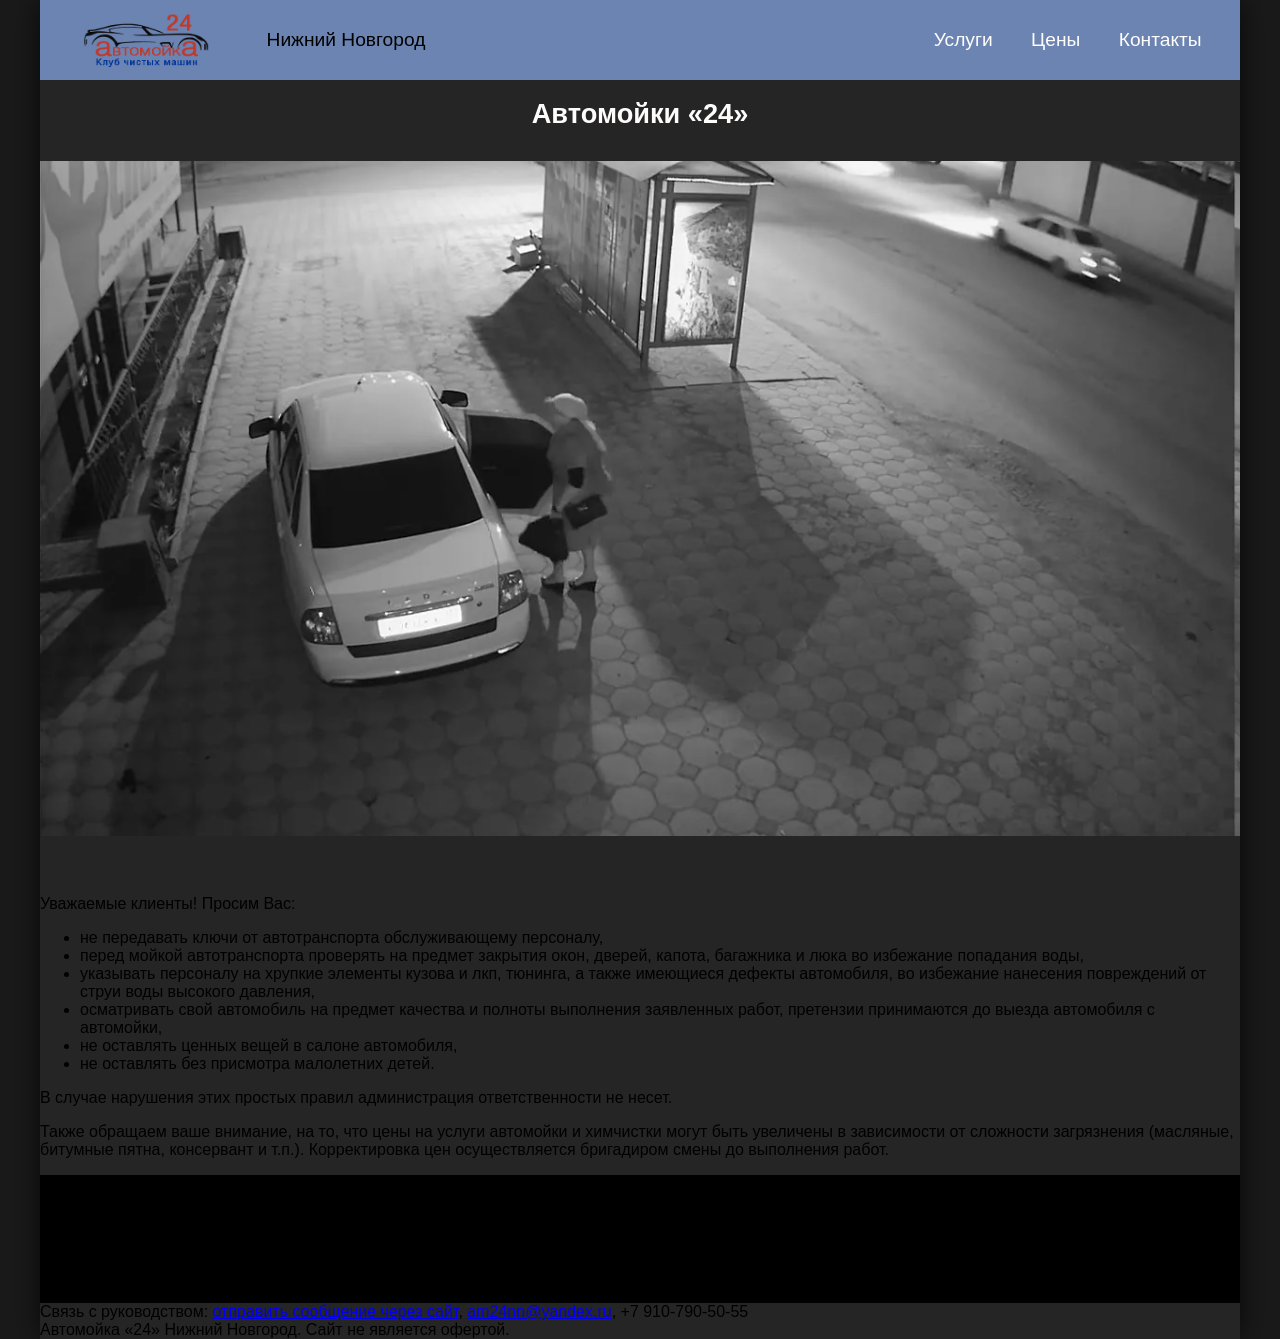
==== index.html @ d10c6af9 "Update index.html" ====
<!--
		AVAILABLE BODY CLASSES:
		
		smoothscroll 			= create a browser smooth scroll
		enable-animation		= enable WOW animations


		boxed 					= boxed layout
		pattern1 ... patern11	= pattern background
		menu-vertical-hide		= hidden, open on click
		
		BACKGROUND IMAGE [together with .boxed class]
		data-background="/assets/images/boxed_background/1.jpg"
	-->
<!DOCTYPE html>
	<html> 
	<head>
		<meta charset="utf-8" />
		<title>Автомойка «24» Нижний Новгород. Круглосуточная сеть автомоек в Нижнем Новгороде</title>
    <meta charset="UTF-8">
    <meta name="viewport" content="width=device-width, initial-scale=1.0">		
    <link rel="stylesheet" href="style.css">
	</head>


	<body>
		<div class="app-wrapper">

			<div id="" class="first_plashk">

				<!-- Logo -->
				<a class="logo" href="#">
					<img class="logo_img" src="/images/Logo-6.png" alt="" />
				</a>
			
				<div class="city_text">
					<span>
					Нижний Новгород										
					</span>
				</div>

				<div class="YCK">
					<a class="t" >Услуги</a>
					<a class="t">Цены</a>
					<a class="t">Контакты</a>
				</div>
				
			</div>


          
                    
			<div >
				<h1 class="avtomoiki">Автомойки «24»</h1>
			</div>	

			<div class="contain_rtsp" >
				<img class="rtsp" src="/images/i (4).webp" alt="" />
			</div>


			<div class="container">    
				<p>
					Уважаемые клиенты! Просим Вас:
					</p>
				<ul>
					<li>
						не передавать ключи от автотранспорта обслуживающему персоналу,</li>
					<li>
						перед мойкой автотранспорта проверять на предмет закрытия окон, дверей, капота, багажника и люка во избежание попадания воды,</li>
					<li>
						указывать персоналу на хрупкие элементы кузова и лкп, тюнинга, а также имеющиеся дефекты автомобиля, во избежание нанесения повреждений от струи воды высокого давления,</li>
					<li>
						осматривать свой автомобиль на предмет качества и полноты выполнения заявленных работ, претензии принимаются до выезда автомобиля с автомойки,</li>
					<li>
						не оставлять ценных вещей в салоне автомобиля,</li>
					<li>
						не оставлять без присмотра малолетних детей.</li>
				</ul>
				<p>
					В случае нарушения этих простых правил администрация ответственности не несет.</p>
				<p>
					Также обращаем ваше внимание, на то, что цены на услуги автомойки и химчистки могут быть увеличены в зависимости от сложности загрязнения (масляные, битумные пятна, консервант и т.п.). Корректировка цен осуществляется бригадиром смены до выполнения работ.</p>
			</div>
				
			

  




              <section class="black_plashk">
				<div class=""><!-- dark overlay [1 to 9 opacity] --></div>
				</section>
              
              
			<footer id="">
				<div class="">
					<div class="">
                      Связь с руководством: <a href="/feedback/">отправить сообщение через сайт</a>, <a href="mailto:am24nn@yandex.ru">am24nn@yandex.ru</a>, +7 910-790-50-55
                      <br>
                      
					  Автомойка «24» Нижний Новгород. Сайт не является офертой.
					</div>
				</div>
            </footer>
          
              
		</div>

</html>
---- style.css ----
.container h3 {margin:30px 0 15px 0;}
body {
	margin: 0;
	padding: 0;
	background-color: #1a1a1a; /* Темный фон вокруг сайта, который видно ТОЛЬКО на ПК */
	display: flex;
	justify-content: center;   /* Центрирует сайт-полосу на экране компьютера */
	min-height: 100vh;
	font-family: sans-serif;
}
.app-wrapper{
	width: 100%;
	max-width: 1200px;          /* Жесткое ограничение ширины (размер смартфона) на компьютерах */
	min-height: 100vh;         /* Всегда растянут на всю высоту экрана */
	background-color: #252525; /* Фон самого сайта */
	box-shadow: 0 0 30px rgba(0, 0, 0, 0.7); /* Красивая тень, отделяющая сайт от фона ПК */
	display: flex;
	flex-direction: column;    /* Все новые блоки будут идти строго вертикально вниз */
	box-sizing: border-box;
}

.black_plashk{
	background-color: black ;
	text-align: center;
	height: 10vw
}

.first_plashk {
	display: flex;
	/* justify-content: space-between; Расталкивает текст влево, а логотип вправо */
	align-items: center;
	
	box-sizing: border-box;
	background-color: #6C84B2;
	/* height: clamp(8vw, 10vw, 13vw);  */
	height: 80px;
	/* padding: 5px; */
}

.logo {
	margin-right:4vw;
	display: flex;
	align-items: center;
	/* justify-content: flex-end; Выравнивает картинку по правому краю внутри ссылки */
	height: 100%; /* Ссылка занимает всю высоту плашки */
}

.logo_img {
	/* Картинка всегда будет занимать ровно 60% от высоты плашки, */
	/* независимо от того, открыт сайт на огромном мониторе или маленьком телефоне */
	margin-left:  3vw;
	height: 80%;                    
	width: auto;                    
	object-fit: contain;
}

.city_text {
	/* flex-direction: row; */
	display: flex;
	font-size: clamp(1.2rem, 1.3vw, 3rem);
	/* font-size: 1.15rem; */
	color: #000000; /* Цвет текста для примера */
	/* justify-content: space-between; */
}
.YCK{
	font-size: clamp(1.2rem, 1.3vw, 3rem);
	color: #fffcfc;
	margin-left: auto;
	display: flex;
}
.t{
	text-decoration: none;
	/* margin-right: 20px; */
	margin-right: 3vw;
	/* right:  100%; */
	cursor: pointer;
	transition: opacity 0.2s;
}
.t:hover {
	opacity: 0.8;
}

.avtomoiki{
	/* display: flex; */
	text-align: center;
	font-size: clamp(1.7rem, 1.3vw, 3rem);
	color: #fffcfc;
}
.contain_rtsp{
	/* object-fit: contain; */
	width: 100%;
	max-width: 1200px;
	/* background-color: #6C84B2; */
	/* padding: 3vw; */
	margin-top: 1vw;
	margin-bottom: 3vw;
}
.rtsp{
                   
	width: 100%;                    
	object-fit: contain;
}
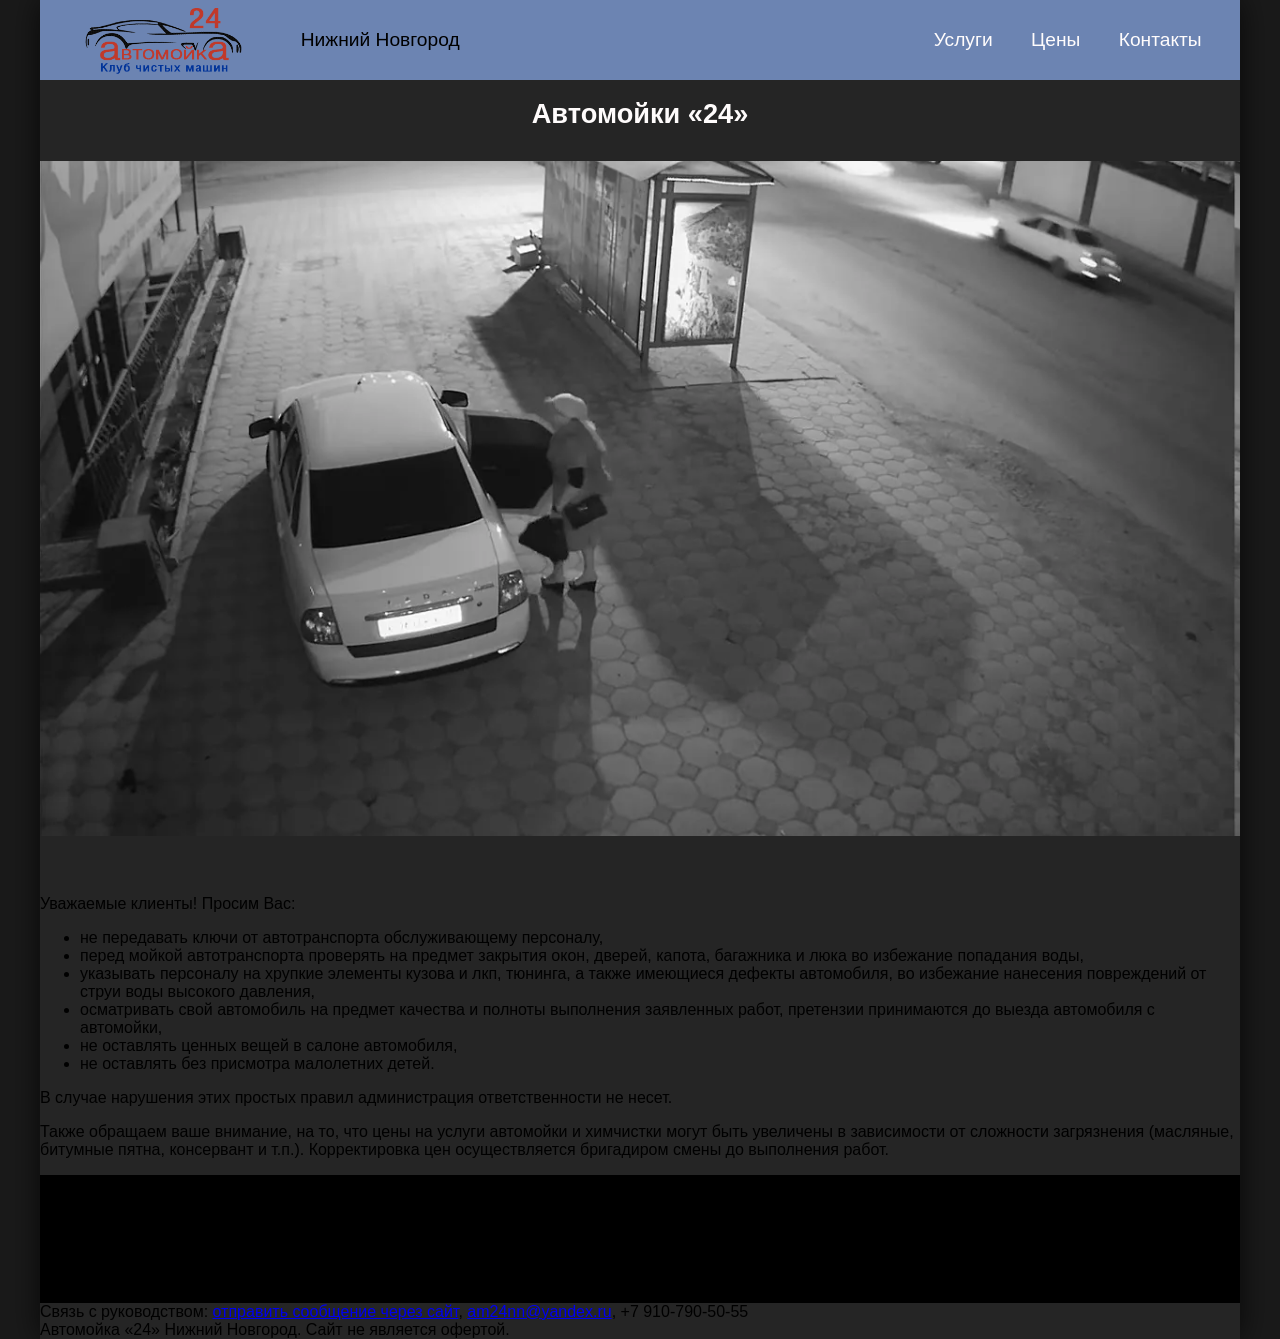
==== commit 40524d84: "Update index.html" ====
--- a/index.html
+++ b/index.html
@@ -30,7 +30,7 @@
 
 				<!-- Logo -->
 				<a class="logo" href="#">
-					<img class="logo_img" src="/images/Logo-6.png" alt="" />
+					<img class="logo_img" src="images/Logo-6.png" alt="" />
 				</a>
 			
 				<div class="city_text">
@@ -55,7 +55,7 @@
 			</div>	
 
 			<div class="contain_rtsp" >
-				<img class="rtsp" src="/images/i (4).webp" alt="" />
+				<img class="rtsp" src="images/i (4).webp" alt="" />
 			</div>
 
 
--- a/style.css
+++ b/style.css
@@ -51,7 +51,7 @@
 	/* Картинка всегда будет занимать ровно 60% от высоты плашки, */
 	/* независимо от того, открыт сайт на огромном мониторе или маленьком телефоне */
 	margin-left:  3vw;
-	height: 80%;                    
+	height: 100%;                    
 	width: auto;                    
 	object-fit: contain;
 }
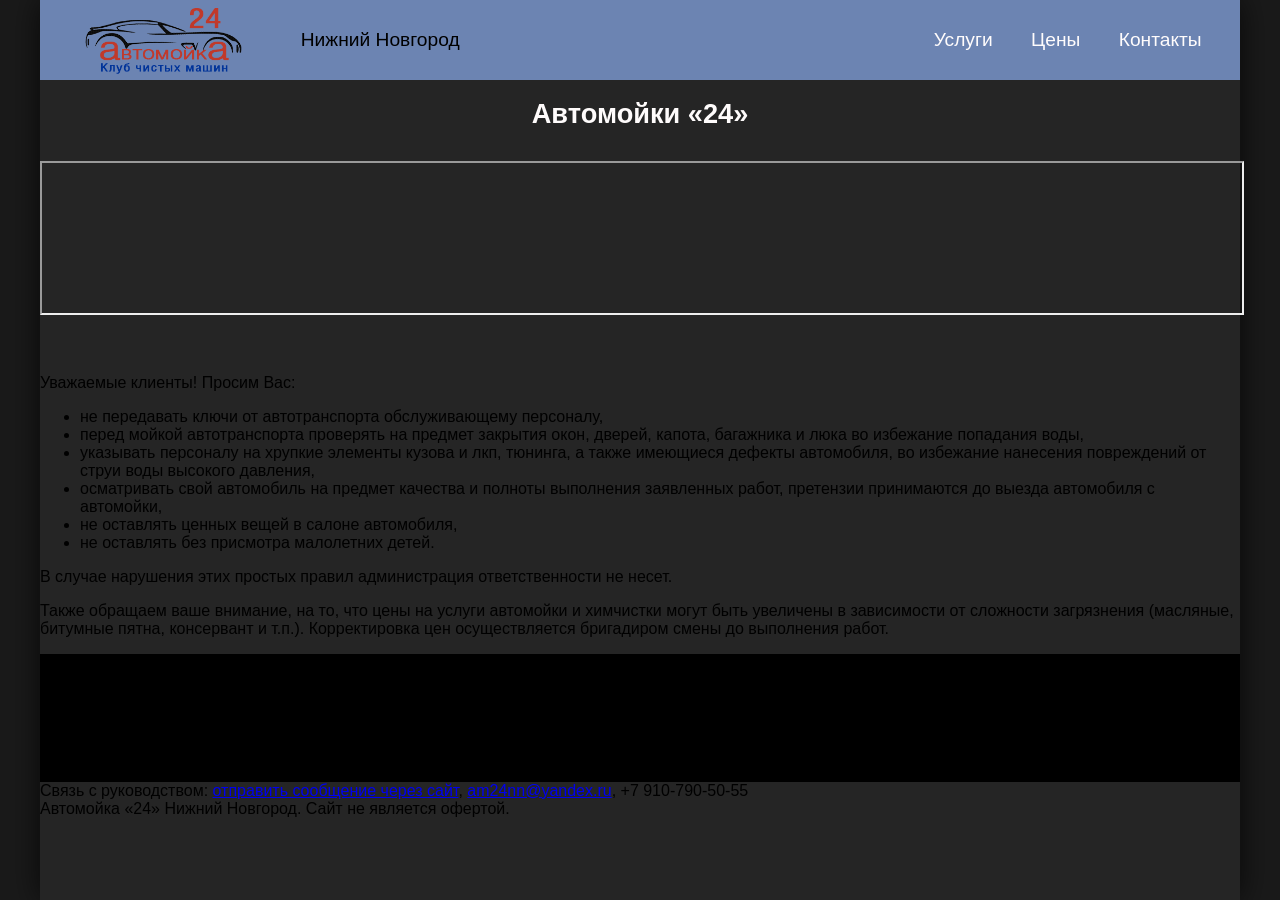
==== commit d0bbf3d4: "Update index.html" ====
--- a/index.html
+++ b/index.html
@@ -55,7 +55,7 @@
 			</div>	
 
 			<div class="contain_rtsp" >
-				<img class="rtsp" src="images/i (4).webp" alt="" />
+				<iframe  class="rtsp" src="https://rtsp.ru/embed/kQHsyTa4/" alt="" ></iframe>
 			</div>
 
 
--- a/style.css
+++ b/style.css
@@ -102,3 +102,48 @@
 	width: 100%;                    
 	object-fit: contain;
 }
+
+
+
+
+
+@media screen and (max-width: 768px) {
+	
+	.app-wrapper {
+		max-width: 100%; /* На телефоне сайт занимает ровно 100% экрана */
+	}
+
+	.black_plashk {
+		height: 30px; /* На телефоне черная плашка становится уже */
+	}
+
+	.first_plashk {
+		height: 65px; /* Шапка на телефонах становится компактнее */
+		padding: 0 10px; /* Уменьшаем отступы по бокам, чтобы всё влезло */
+	}
+
+	.logo {
+		margin-right: 10px; /* Уменьшаем отступ от логотипа */
+	}
+
+	.logo_img {
+		height: 70%; /* Картинка становится чуть меньше внутри шапки */
+	}
+
+	.city_text {
+		font-size: 14px; /* Уменьшаем шрифт города для мобильных */
+	}
+
+	.YCK {
+		font-size: 13px; /* Уменьшаем шрифт меню («Услуги, Цены...») */
+	}
+
+	.t {
+		margin-right: 10px; /* Ссылки встают плотнее друг к другу, чтобы не вылезать за экран */
+	}
+
+	.avtomoiki {
+		font-size: 22px; /* Заголовок «Автомойки» становится меньше */
+		padding: 10px;
+	}
+}
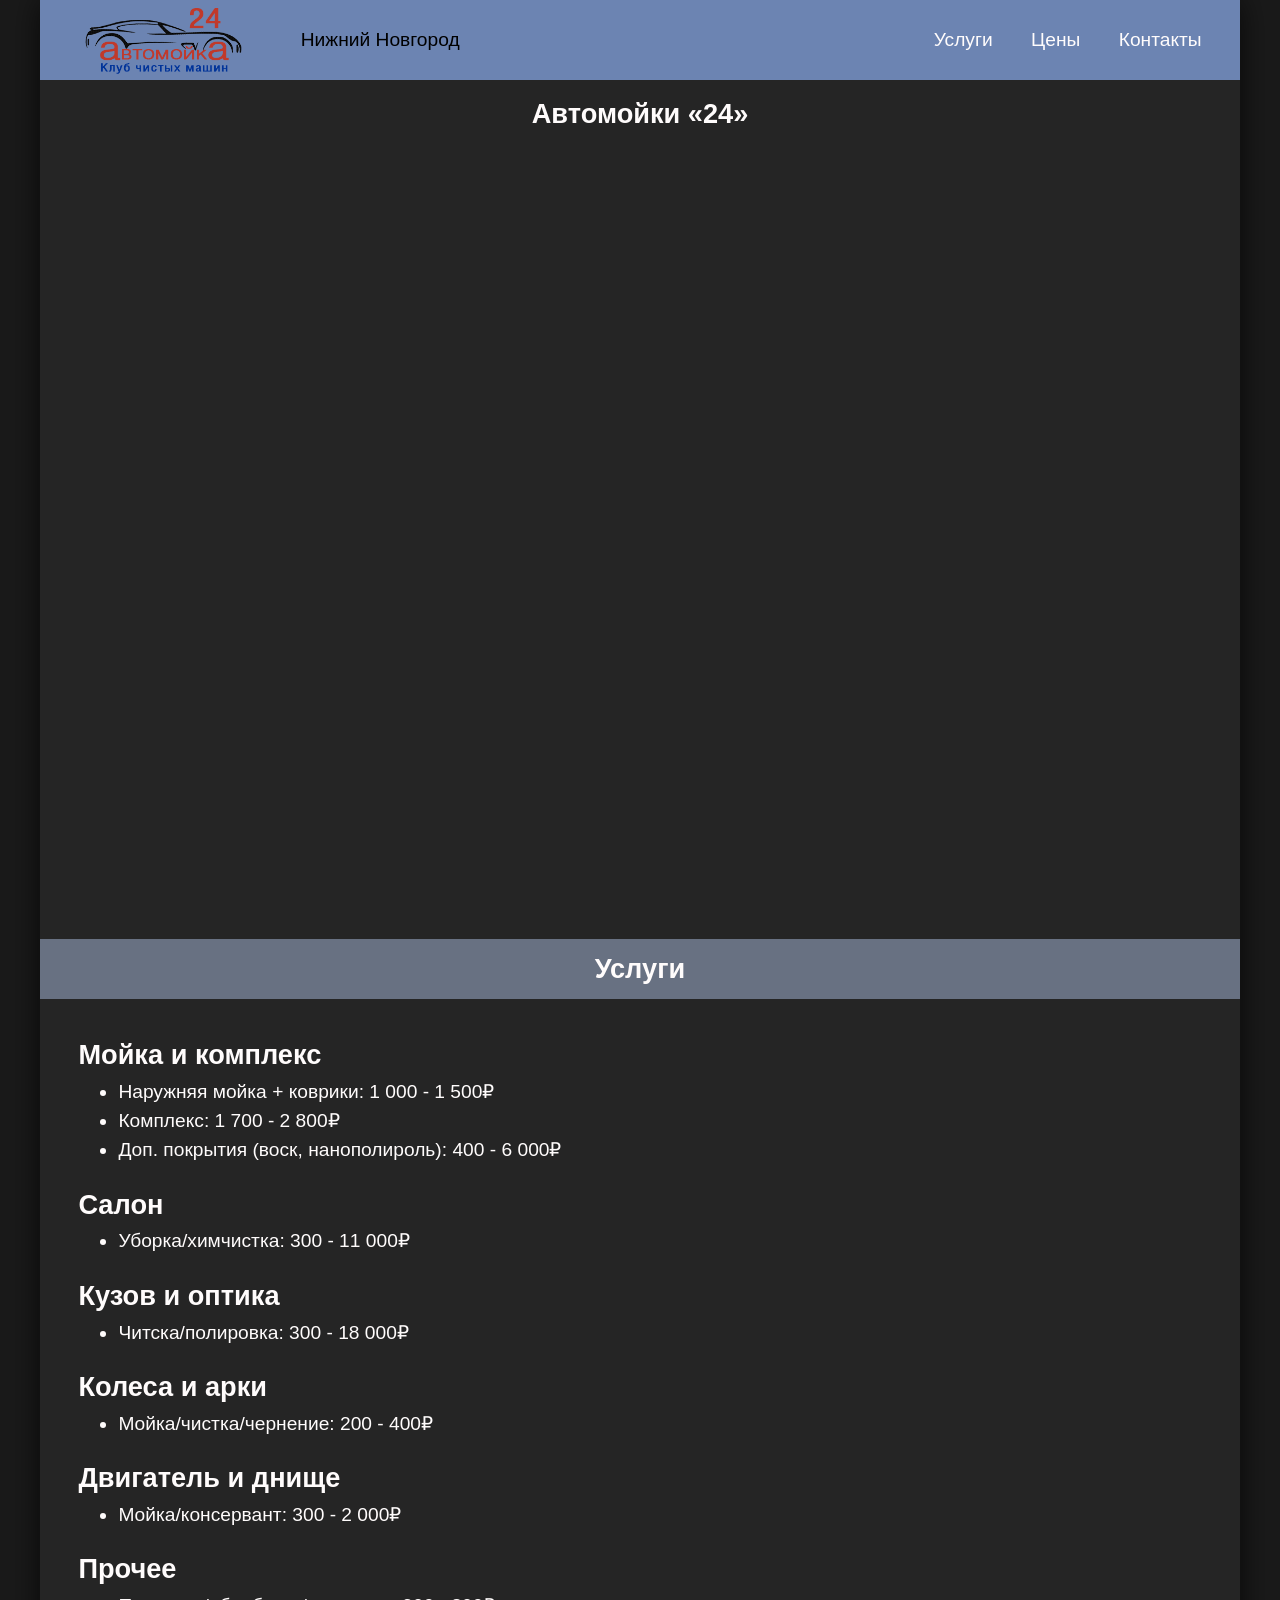
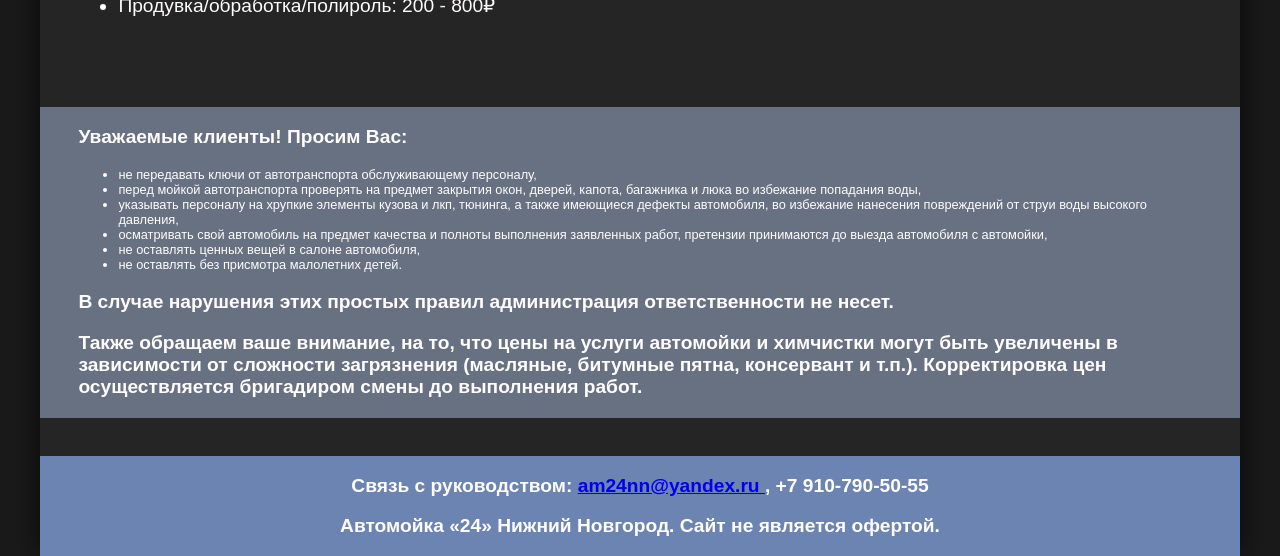
==== commit d711e403: "Add files via upload" ====
--- a/index.html
+++ b/index.html
@@ -58,55 +58,85 @@
 				<iframe  class="rtsp" src="https://rtsp.ru/embed/kQHsyTa4/" alt="" ></iframe>
 			</div>
 
+			<div class="blue_div">
+				<h1 class="yslygi">Услуги</h1>
+			</div>
 
-			<div class="container">    
-				<p>
-					Уважаемые клиенты! Просим Вас:
-					</p>
-				<ul>
-					<li>
-						не передавать ключи от автотранспорта обслуживающему персоналу,</li>
-					<li>
-						перед мойкой автотранспорта проверять на предмет закрытия окон, дверей, капота, багажника и люка во избежание попадания воды,</li>
-					<li>
-						указывать персоналу на хрупкие элементы кузова и лкп, тюнинга, а также имеющиеся дефекты автомобиля, во избежание нанесения повреждений от струи воды высокого давления,</li>
-					<li>
-						осматривать свой автомобиль на предмет качества и полноты выполнения заявленных работ, претензии принимаются до выезда автомобиля с автомойки,</li>
-					<li>
-						не оставлять ценных вещей в салоне автомобиля,</li>
-					<li>
-						не оставлять без присмотра малолетних детей.</li>
+			<div class="yslygi_text_all">
+				<div class="box_text">
+					<p class="p">Мойка и комплекс</p>
+					<ul class="ul">
+						<li class="li">Наружняя мойка + коврики: 1 000 - 1 500₽</li>
+						<li class="li">Комплекс: 1 700 - 2 800₽</li>
+						<li class="li">Доп. покрытия (воск, нанополироль): 400 - 6 000₽</li>
+					</ul>
+				</div>
+
+				<div class="box_text">
+					<p class="p">Салон</p>
+					<ul class="ul">
+						<li>Уборка/химчистка: 300 - 11 000₽</li>
+					</ul>
+				</div>
+
+				<div class="box_text" >
+					<p class="p">Кузов и оптика</p>
+					<ul class="ul">
+						<li>Читска/полировка: 300 - 18 000₽</li>
+					</ul>
+				</div>
+
+				<div class="box_text">
+					<p class="p">Колеса и арки</p>
+					<ul class="ul">
+						<li>Мойка/чистка/чернение: 200 - 400₽</li>
+					</ul>
+				</div>						
+				
+				<div class="box_text">
+					<p class="p">Двигатель и днище</p>
+					<ul class="ul">
+						<li>Мойка/консервант: 300 - 2 000₽</li>
+					</ul>
+				</div>	
+
+				<div class="box_text">
+					<p class="p">Прочее</p>
+					<ul class="ul">
+						<li>Продувка/обработка/полироль: 200 - 800₽</li>
+					</ul>
+				</div>
+			</div>
+
+
+			<div class="container_last_blue">    
+				<p class="p_s">Уважаемые клиенты! Просим Вас:</p>
+				<ul class="ul_s">
+					<li class="li_s">не передавать ключи от автотранспорта обслуживающему персоналу,</li>
+					<li class="li_s">перед мойкой автотранспорта проверять на предмет закрытия окон, дверей, капота, багажника и люка во избежание попадания воды,</li>
+					<li class="li_s">указывать персоналу на хрупкие элементы кузова и лкп, тюнинга, а также имеющиеся дефекты автомобиля, во избежание нанесения повреждений от струи воды высокого давления,</li>
+					<li class="li_s">осматривать свой автомобиль на предмет качества и полноты выполнения заявленных работ, претензии принимаются до выезда автомобиля с автомойки,</li>
+					<li class="li_s">не оставлять ценных вещей в салоне автомобиля,</li>
+					<li class="li_s">не оставлять без присмотра малолетних детей.</li>
 				</ul>
-				<p>
-					В случае нарушения этих простых правил администрация ответственности не несет.</p>
-				<p>
-					Также обращаем ваше внимание, на то, что цены на услуги автомойки и химчистки могут быть увеличены в зависимости от сложности загрязнения (масляные, битумные пятна, консервант и т.п.). Корректировка цен осуществляется бригадиром смены до выполнения работ.</p>
+				<p class="p_s">В случае нарушения этих простых правил администрация ответственности не несет.</p>
+				<p class="p_s">Также обращаем ваше внимание, на то, что цены на услуги автомойки и химчистки могут быть увеличены в зависимости от сложности загрязнения (масляные, битумные пятна, консервант и т.п.). Корректировка цен осуществляется бригадиром смены до выполнения работ.</p>
 			</div>
 				
 			
-
-  
-
-
-
-
-              <section class="black_plashk">
-				<div class=""><!-- dark overlay [1 to 9 opacity] --></div>
-				</section>
               
               
 			<footer id="">
-				<div class="">
-					<div class="">
-                      Связь с руководством: <a href="/feedback/">отправить сообщение через сайт</a>, <a href="mailto:am24nn@yandex.ru">am24nn@yandex.ru</a>, +7 910-790-50-55
-                      <br>
-                      
-					  Автомойка «24» Нижний Новгород. Сайт не является офертой.
+				<div class="footer_box">
+					<div class="box_text_footer">
+						<p class="q">Связь с руководством: <a href="mailto:am24nn@yandex.ru"> am24nn@yandex.ru </a>, +7 910-790-50-55</p>
+                       <br>
+                      <p class="oferta"> Автомойка «24» Нижний Новгород. Сайт не является офертой.</p>
 					</div>
 				</div>
             </footer>
           
               
 		</div>
-
-</html>
+<!-- <a href="/feedback/"> отправить сообщение через сайт</a> -->
+</html>
--- a/style.css
+++ b/style.css
@@ -1,15 +1,13 @@
-
-
-.container h3 {margin:30px 0 15px 0;}
 body {
 	margin: 0;
 	padding: 0;
-	background-color: #1a1a1a; /* Темный фон вокруг сайта, который видно ТОЛЬКО на ПК */
-	display: flex;
-	justify-content: center;   /* Центрирует сайт-полосу на экране компьютера */
+	background-color: #1a1a1a; 
+	display: flex;
+	justify-content: center;   
 	min-height: 100vh;
 	font-family: sans-serif;
 }
+
 .app-wrapper{
 	width: 100%;
 	max-width: 1200px;          /* Жесткое ограничение ширины (размер смартфона) на компьютерах */
@@ -89,8 +87,10 @@
 	color: #fffcfc;
 }
 .contain_rtsp{
-	/* object-fit: contain; */
+	object-fit: contain;
 	width: 100%;
+	height: auto;
+	aspect-ratio: 16 / 9;
 	max-width: 1200px;
 	/* background-color: #6C84B2; */
 	/* padding: 3vw; */
@@ -98,9 +98,101 @@
 	margin-bottom: 3vw;
 }
 .rtsp{
-                   
+    /* aspect-ratio: 16 / 9; */
 	width: 100%;                    
+	height: 100%;
+	border: none;
 	object-fit: contain;
+}
+.blue_div{
+	display: flex;
+	align-items: center;
+	justify-content: center;
+	margin-top: 5vw;
+	box-sizing: border-box;
+	background-color: #687182;
+	/* height: clamp(8vw, 10vw, 13vw);  */
+	height: 60px;
+	/* padding: 5px; */
+}
+.yslygi{
+		/* display: flex; */
+	text-align: center;
+	font-size: clamp(1.7rem, 1.3vw, 3rem);
+	color: #fffcfc;
+	font-weight: 700;
+}
+.yslygi_text_all{
+	color: #fffcfc;
+	/* background-color: rgb(131, 87, 29); */
+	margin-left: 3vw;
+	margin-bottom: 5vw;
+	margin-top: 1vw;
+}
+.p{
+	font-size: clamp(1.7rem, 1.3vw, 3rem);
+	color: #fffcfc;
+	font-weight: 700;
+	margin-bottom: 0.7vw;
+}
+.ul{
+
+	font-size: clamp(1.2rem, 1.3vw, 3rem);
+	margin: 0;
+
+}
+.li{
+	margin-bottom: 0.5vw;
+}
+.box_text{
+	margin-bottom: 2vw;
+}
+.container_last_blue{
+
+	background-color: #687182;
+	max-width: 1200px;          /* Жесткое ограничение ширины (размер смартфона) на компьютерах */
+	min-height: 20vw; 
+	font-family: sans-serif;
+	color: #fffcfc;
+	padding-left: 3vw;
+	padding-right: 3vw;
+	margin-bottom: 3vw;
+}
+.p_s{
+	font-size: clamp(1.2rem, 1.3vw, 3rem);
+	font-weight: 700;
+}
+.ul_s{
+	font-size: clamp(1rem, 1vw, 2rem);
+	
+}
+.li_s{
+	font-size: clamp(0.8rem, 0.9vw, 1.5rem);
+}
+.footer_box{
+	display: flex;
+	align-items: center;
+	box-sizing: border-box;
+	background-color: #6C84B2;
+	min-height: 4vw; 
+	flex-direction: column;
+	text-align: center;
+	padding: 1.5vw;
+}
+.box_text_footer{
+	font-family: sans-serif;
+	color: #fffcfc;
+	
+}
+.q{
+	margin: 0;
+	font-size: clamp(1.2rem, 1.3vw, 3rem);
+	font-weight: 700;
+}
+.oferta{
+	margin: 0;
+	font-size: clamp(1.2rem, 1.3vw, 3rem);
+	font-weight: 700;
 }
 
 
@@ -146,4 +238,4 @@
 		font-size: 22px; /* Заголовок «Автомойки» становится меньше */
 		padding: 10px;
 	}
-}
+}
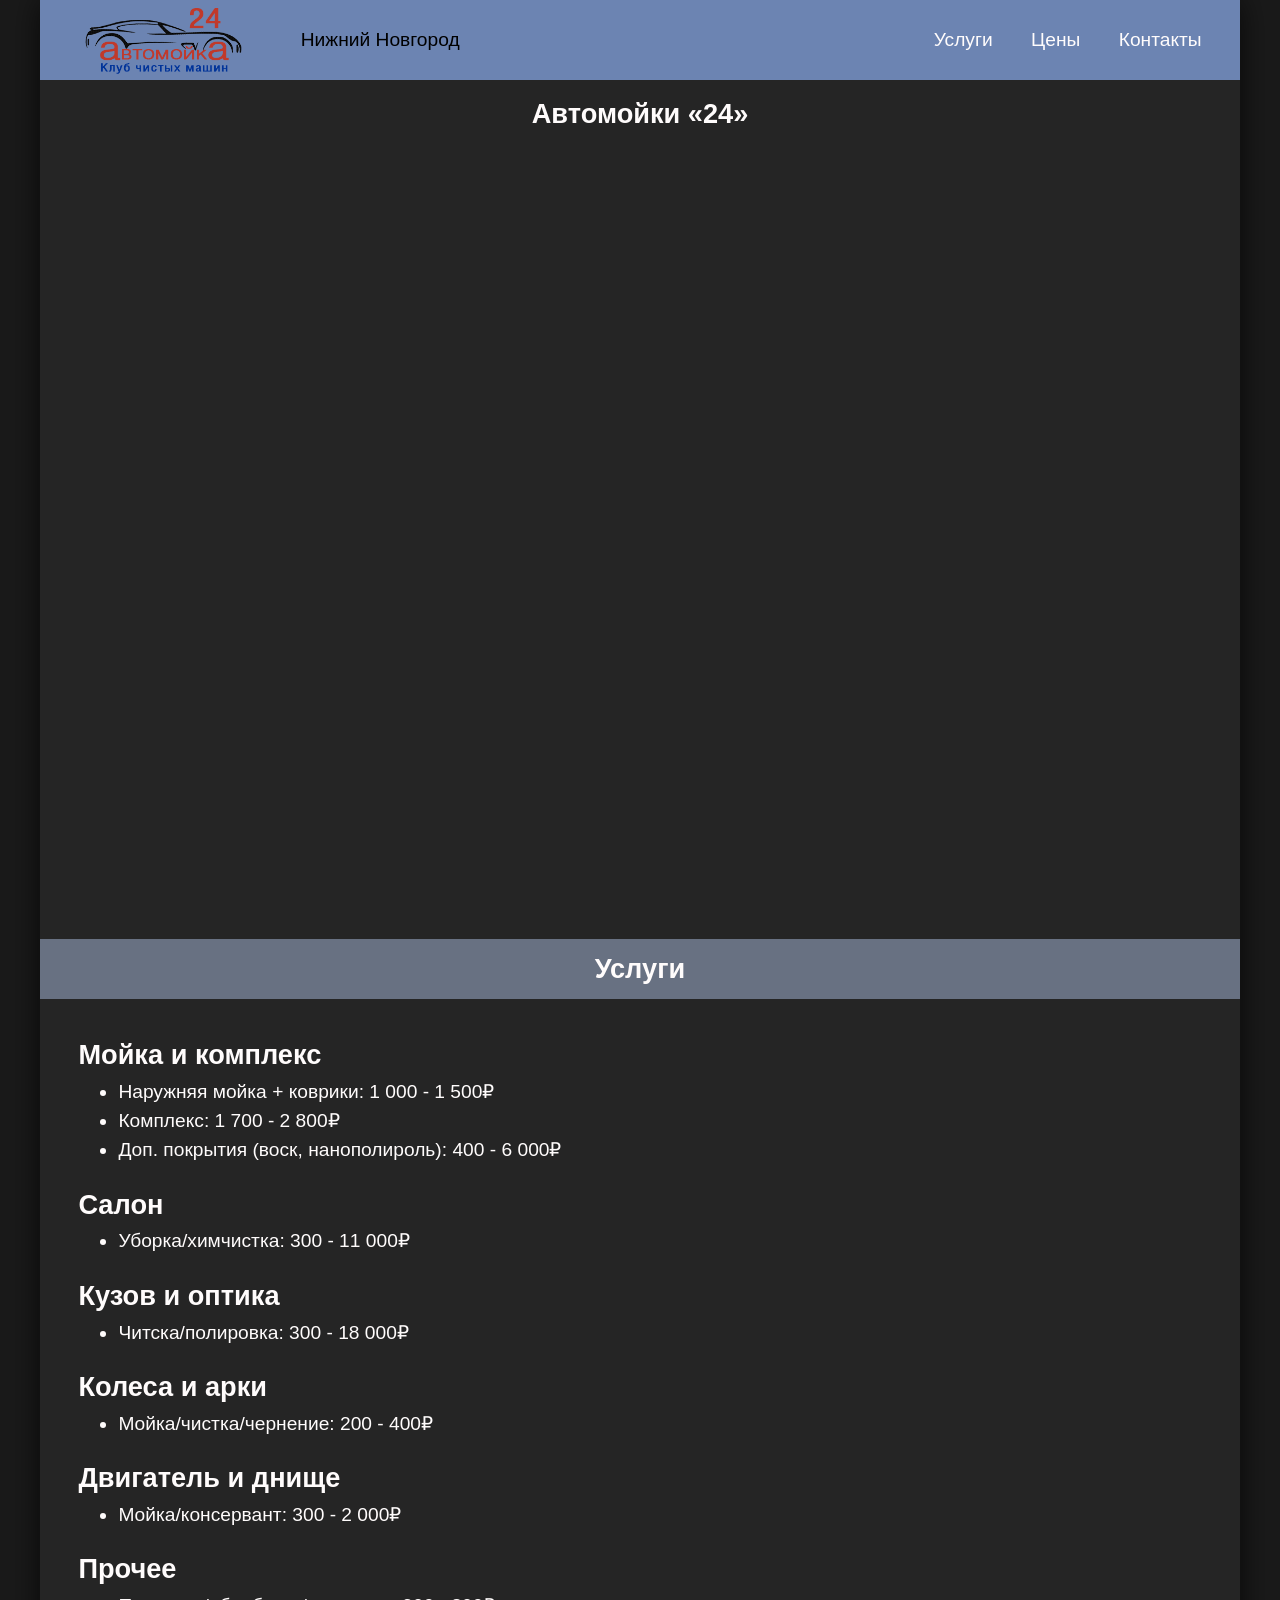
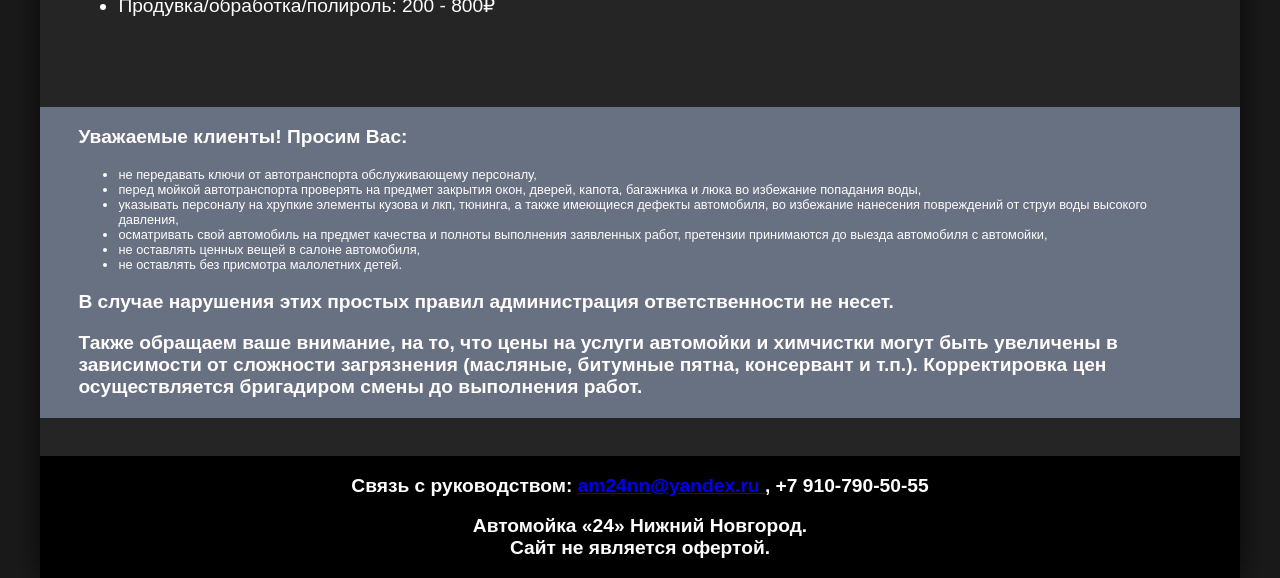
==== commit d6dd6915: "Add files via upload" ====
--- a/index.html
+++ b/index.html
@@ -131,7 +131,7 @@
 					<div class="box_text_footer">
 						<p class="q">Связь с руководством: <a href="mailto:am24nn@yandex.ru"> am24nn@yandex.ru </a>, +7 910-790-50-55</p>
                        <br>
-                      <p class="oferta"> Автомойка «24» Нижний Новгород. Сайт не является офертой.</p>
+                      <p class="oferta"> Автомойка «24» Нижний Новгород.<br> Сайт не является офертой.</p>
 					</div>
 				</div>
             </footer>
--- a/style.css
+++ b/style.css
@@ -19,11 +19,7 @@
 	box-sizing: border-box;
 }
 
-.black_plashk{
-	background-color: black ;
-	text-align: center;
-	height: 10vw
-}
+
 
 .first_plashk {
 	display: flex;
@@ -173,7 +169,7 @@
 	display: flex;
 	align-items: center;
 	box-sizing: border-box;
-	background-color: #6C84B2;
+	background-color: #000000;
 	min-height: 4vw; 
 	flex-direction: column;
 	text-align: center;
@@ -199,43 +195,128 @@
 
 
 
-@media screen and (max-width: 768px) {
-	
-	.app-wrapper {
-		max-width: 100%; /* На телефоне сайт занимает ровно 100% экрана */
-	}
-
+/* =========================================
+   МОБИЛЬНАЯ ВЕРСИЯ (ПЛАНШЕТЫ И ТЕЛЕФОНЫ)
+   ========================================= */
+@media (max-width: 768px) {
+	/* Узкая чёрная полоса сверху */
 	.black_plashk {
-		height: 30px; /* На телефоне черная плашка становится уже */
-	}
-
+		height: 15px;
+	}
+
+	/* Узкая шапка строго в одну строку */
 	.first_plashk {
-		height: 65px; /* Шапка на телефонах становится компактнее */
-		padding: 0 10px; /* Уменьшаем отступы по бокам, чтобы всё влезло */
+		height: 60px;
+		padding: 0 12px;
+		gap: 6px;
+		flex-wrap: nowrap; /* запрещает перенос на вторую строку */
 	}
 
 	.logo {
-		margin-right: 10px; /* Уменьшаем отступ от логотипа */
+		margin-right: 6px;
+		height: 100%;
+		flex-shrink: 0;
 	}
 
 	.logo_img {
-		height: 70%; /* Картинка становится чуть меньше внутри шапки */
+		margin-left: 0;
+		height: 90%;
+		width: auto;
 	}
 
 	.city_text {
-		font-size: 14px; /* Уменьшаем шрифт города для мобильных */
-	}
-
+		font-size: 0.78rem;
+		white-space: nowrap; /* текст в одну строку */
+		overflow: hidden;
+		text-overflow: ellipsis; /* аккуратное троеточие, если не влезает */
+	}
+
+	/* Белые слова справа оформлены как кнопки в строку */
 	.YCK {
-		font-size: 13px; /* Уменьшаем шрифт меню («Услуги, Цены...») */
+		margin-left: auto;
+		display: flex;
+		align-items: center;
+		gap: 4px;
+		/* flex-shrink: 0; */
 	}
 
 	.t {
-		margin-right: 10px; /* Ссылки встают плотнее друг к другу, чтобы не вылезать за экран */
-	}
-
+		margin-right: 0;
+		display: inline-block;
+		color: #fffcfc;
+		border-radius: 5px;
+		padding: 4px 7px;
+		font-size: 0.72rem;
+		font-weight: 600;
+		white-space: nowrap;
+	}
+
+	/* Адаптация остального контента под узкий экран */
 	.avtomoiki {
-		font-size: 22px; /* Заголовок «Автомойки» становится меньше */
-		padding: 10px;
+		font-size: 1.3rem;
+		margin: 15px 10px;
+	}
+
+	.blue_div {
+		height: 45px;
+		margin-top: 20px;
+	}
+
+	.yslygi {
+		font-size: 1.25rem;
+	}
+
+	.yslygi_text_all {
+		margin: 15px 12px;
+	}
+
+	.p {
+		font-size: 1.1rem;
+		margin-bottom: 8px;
+	}
+
+	.ul {
+		font-size: 0.92rem;
+		padding-left: 18px;
+	}
+
+	.li {
+		margin-bottom: 6px;
+	}
+
+	.container_last_blue {
+		padding: 12px 12px;
+		margin-bottom: 40px;
+	}
+
+	.p_s {
+		font-size: 1rem;
+	}
+
+	.ul_s {
+		padding-left: 16px;
+	}
+
+	.li_s {
+		font-size: 0.85rem;
+		margin-bottom: 5px;
+	}
+
+	/* Компактный подвал в 2 строки */
+	.footer_box {
+		min-height: auto;
+		padding: 10px 10px;
+	}
+
+	.box_text_footer {
+		display: flex;
+		flex-direction: column;
+		align-items: center;
+		gap: 2px;
+	}
+
+	.q, .oferta {
+		font-size: 0.75rem;
+		/* margin: 0; */
 	}
 }
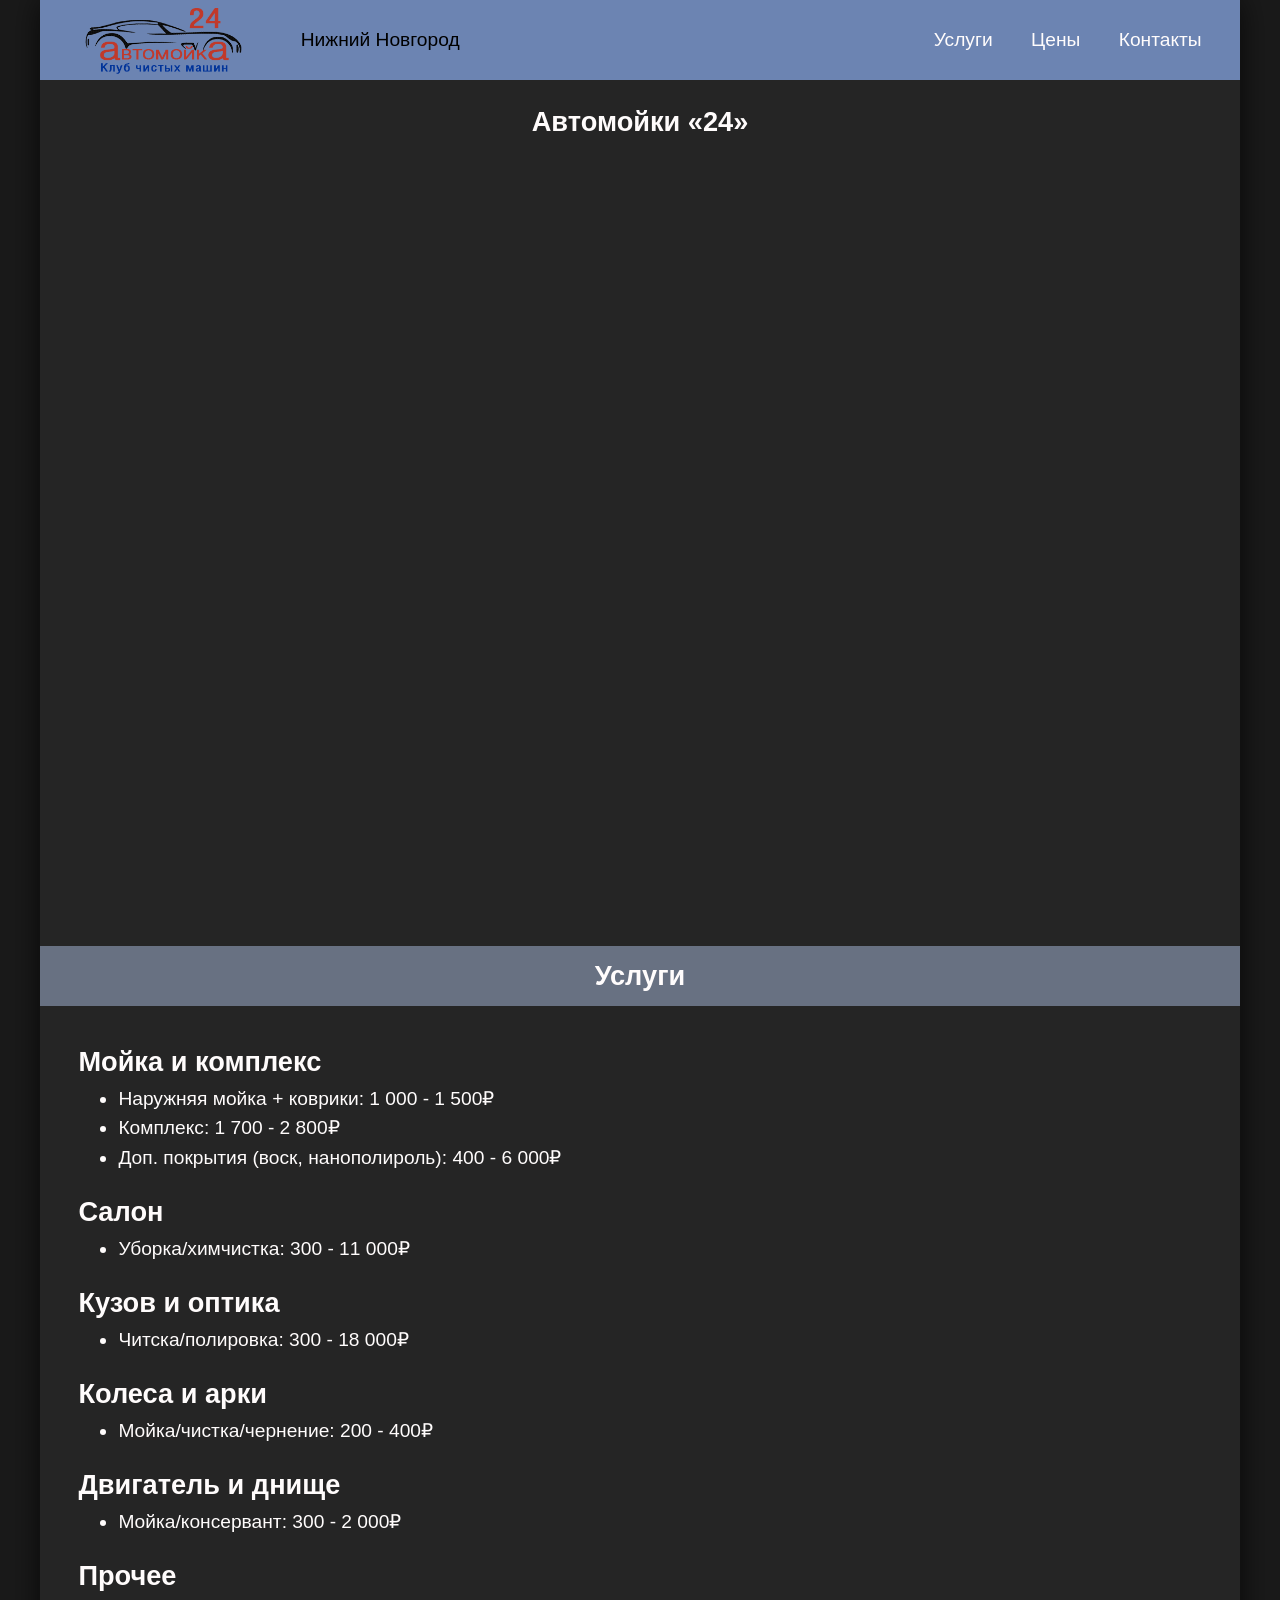
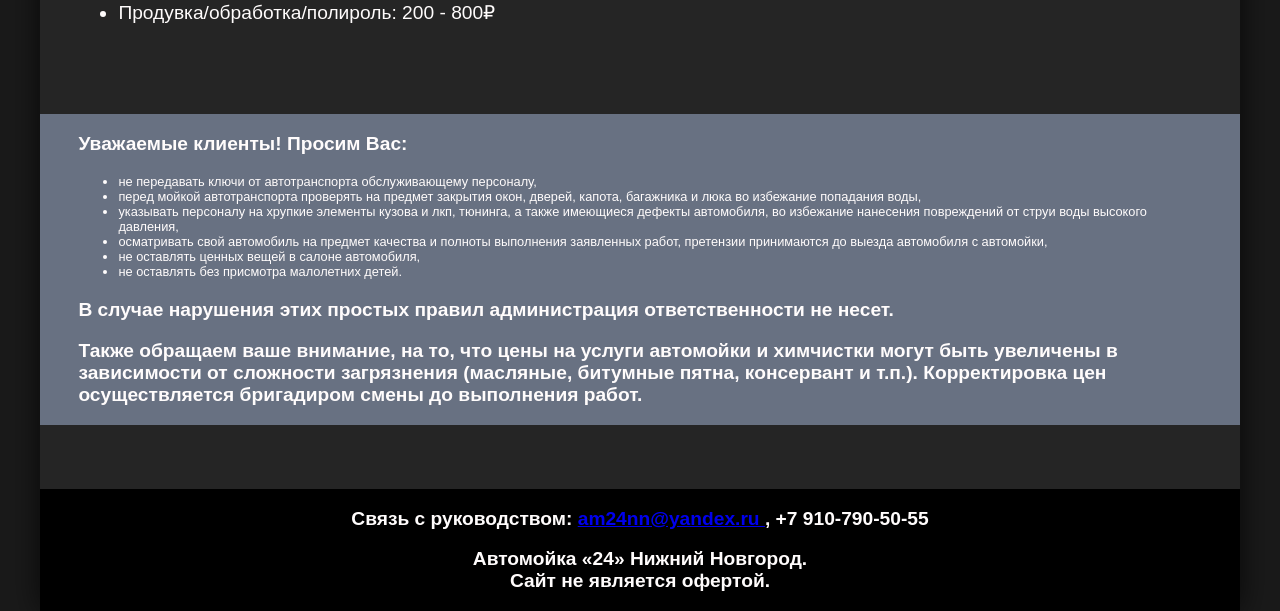
==== commit f4bea877: "Update index.html" ====
--- a/index.html
+++ b/index.html
@@ -26,10 +26,10 @@
 	<body>
 		<div class="app-wrapper">
 
-			<div id="" class="first_plashk">
+			<div class="first_plashk">
 
 				<!-- Logo -->
-				<a class="logo" href="#">
+				<a class="logo" >
 					<img class="logo_img" src="images/Logo-6.png" alt="" />
 				</a>
 			
@@ -40,9 +40,9 @@
 				</div>
 
 				<div class="YCK">
-					<a class="t" >Услуги</a>
-					<a class="t">Цены</a>
-					<a class="t">Контакты</a>
+					<a class="t" href="#yslygi">Услуги</a>
+					<a class="t" href="#coust">Цены</a>
+					<a class="t" href="#contacts">Контакты</a>
 				</div>
 				
 			</div>
@@ -62,8 +62,8 @@
 				<h1 class="yslygi">Услуги</h1>
 			</div>
 
-			<div class="yslygi_text_all">
-				<div class="box_text">
+			<div class="yslygi_text_all" id="yslygi" >
+				<div class="box_text" id="coust">
 					<p class="p">Мойка и комплекс</p>
 					<ul class="ul">
 						<li class="li">Наружняя мойка + коврики: 1 000 - 1 500₽</li>
@@ -127,7 +127,7 @@
               
               
 			<footer id="">
-				<div class="footer_box">
+				<div class="footer_box" id="contacts">
 					<div class="box_text_footer">
 						<p class="q">Связь с руководством: <a href="mailto:am24nn@yandex.ru"> am24nn@yandex.ru </a>, +7 910-790-50-55</p>
                        <br>
@@ -139,4 +139,4 @@
               
 		</div>
 <!-- <a href="/feedback/"> отправить сообщение через сайт</a> -->
-</html>+</html>
--- a/style.css
+++ b/style.css
@@ -1,3 +1,6 @@
+html {
+	scroll-behavior: smooth;
+}
 body {
 	margin: 0;
 	padding: 0;
@@ -65,12 +68,14 @@
 	display: flex;
 }
 .t{
+	scroll-behavior: smooth;
 	text-decoration: none;
 	/* margin-right: 20px; */
 	margin-right: 3vw;
 	/* right:  100%; */
 	cursor: pointer;
 	transition: opacity 0.2s;
+	color: #fffcfc;
 }
 .t:hover {
 	opacity: 0.8;
@@ -78,6 +83,7 @@
 
 .avtomoiki{
 	/* display: flex; */
+	margin-top: 2vw;
 	text-align: center;
 	font-size: clamp(1.7rem, 1.3vw, 3rem);
 	color: #fffcfc;
@@ -124,6 +130,7 @@
 	margin-left: 3vw;
 	margin-bottom: 5vw;
 	margin-top: 1vw;
+	scroll-behavior: smooth;
 }
 .p{
 	font-size: clamp(1.7rem, 1.3vw, 3rem);
@@ -152,7 +159,7 @@
 	color: #fffcfc;
 	padding-left: 3vw;
 	padding-right: 3vw;
-	margin-bottom: 3vw;
+	margin-bottom: 5vw;
 }
 .p_s{
 	font-size: clamp(1.2rem, 1.3vw, 3rem);
@@ -174,6 +181,7 @@
 	flex-direction: column;
 	text-align: center;
 	padding: 1.5vw;
+	
 }
 .box_text_footer{
 	font-family: sans-serif;
@@ -206,8 +214,8 @@
 
 	/* Узкая шапка строго в одну строку */
 	.first_plashk {
-		height: 60px;
-		padding: 0 12px;
+		height: 70px;
+		padding: 0 20px;
 		gap: 6px;
 		flex-wrap: nowrap; /* запрещает перенос на вторую строку */
 	}
@@ -220,15 +228,19 @@
 
 	.logo_img {
 		margin-left: 0;
-		height: 90%;
+		height: 60%;
 		width: auto;
 	}
 
 	.city_text {
+		margin-left: 0;
 		font-size: 0.78rem;
 		white-space: nowrap; /* текст в одну строку */
 		overflow: hidden;
-		text-overflow: ellipsis; /* аккуратное троеточие, если не влезает */
+		line-height: 1.2;
+		white-space: normal;
+		word-wrap: break-word;
+		flex-wrap: wrap;
 	}
 
 	/* Белые слова справа оформлены как кнопки в строку */
@@ -236,16 +248,16 @@
 		margin-left: auto;
 		display: flex;
 		align-items: center;
-		gap: 4px;
-		/* flex-shrink: 0; */
+		gap: 5px;
+		flex-shrink: 0;
 	}
 
 	.t {
 		margin-right: 0;
 		display: inline-block;
 		color: #fffcfc;
-		border-radius: 5px;
-		padding: 4px 7px;
+		
+		padding: 4px 5px;
 		font-size: 0.72rem;
 		font-weight: 600;
 		white-space: nowrap;
@@ -267,7 +279,8 @@
 	}
 
 	.yslygi_text_all {
-		margin: 15px 12px;
+		margin: 15px 20px;
+		padding-bottom: 20px;
 	}
 
 	.p {
@@ -285,7 +298,7 @@
 	}
 
 	.container_last_blue {
-		padding: 12px 12px;
+		padding: 8px 12px;
 		margin-bottom: 40px;
 	}
 
@@ -305,18 +318,22 @@
 	/* Компактный подвал в 2 строки */
 	.footer_box {
 		min-height: auto;
-		padding: 10px 10px;
+		padding: 20px 10px;
 	}
 
 	.box_text_footer {
 		display: flex;
 		flex-direction: column;
 		align-items: center;
-		gap: 2px;
-	}
-
-	.q, .oferta {
+		gap: 3px;
+	}
+
+	.q{
 		font-size: 0.75rem;
-		/* margin: 0; */
-	}
-}+		margin: 0; 
+	}
+	.oferta{
+		font-size: 0.75rem;
+		margin-bottom:10px;
+	}
+}
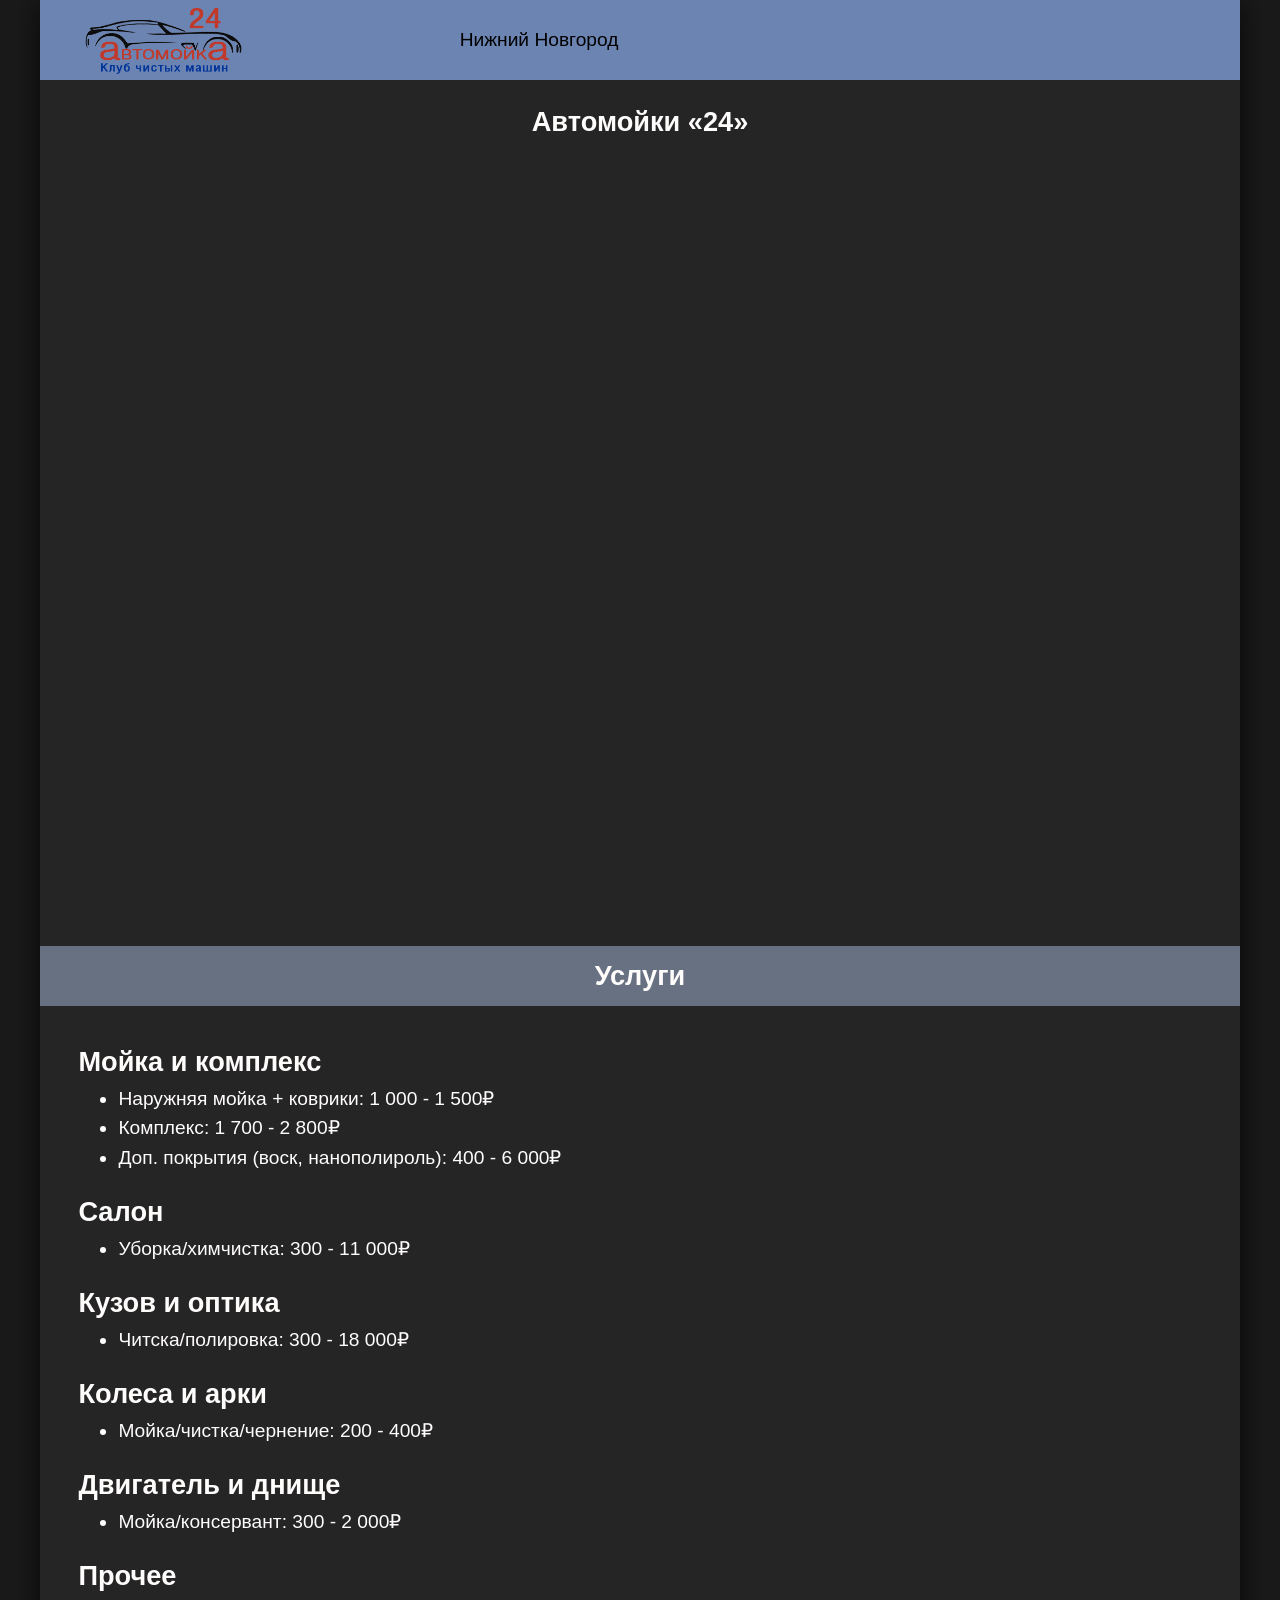
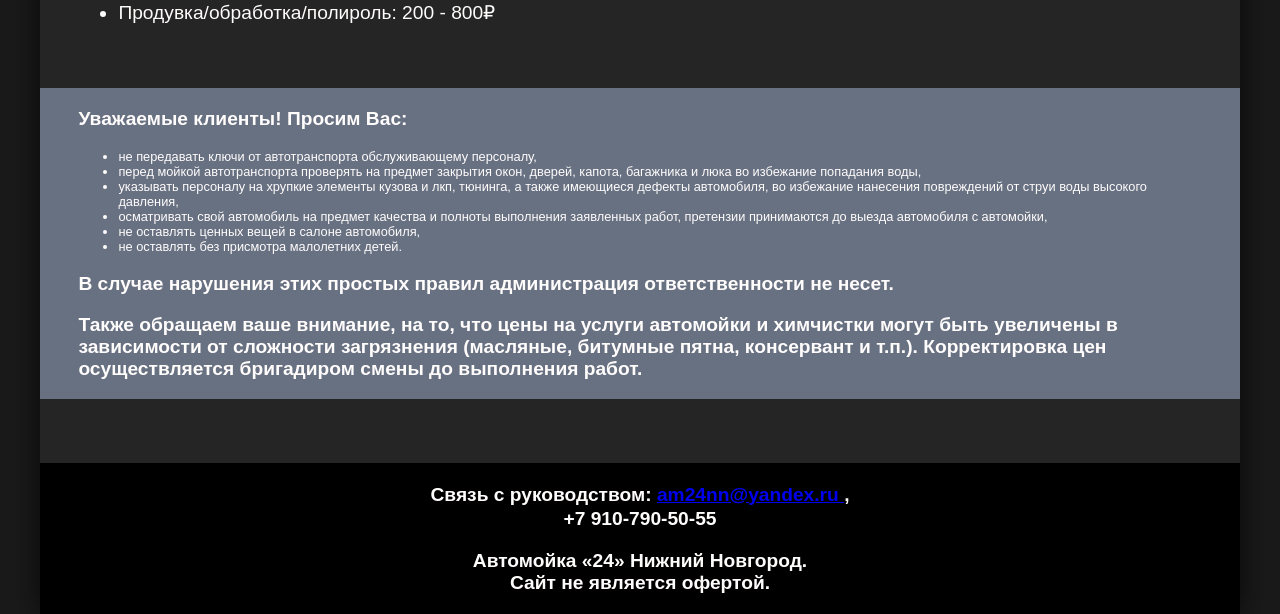
==== commit 5899772e: "Update index.html" ====
--- a/index.html
+++ b/index.html
@@ -34,16 +34,16 @@
 				</a>
 			
 				<div class="city_text">
-					<span>
+					<!-- <span> -->
 					Нижний Новгород										
-					</span>
+					<!-- </span> -->
 				</div>
 
-				<div class="YCK">
+				<!-- <div class="YCK">
 					<a class="t" href="#yslygi">Услуги</a>
 					<a class="t" href="#coust">Цены</a>
 					<a class="t" href="#contacts">Контакты</a>
-				</div>
+				</div> -->
 				
 			</div>
 
@@ -129,7 +129,7 @@
 			<footer id="">
 				<div class="footer_box" id="contacts">
 					<div class="box_text_footer">
-						<p class="q">Связь с руководством: <a href="mailto:am24nn@yandex.ru"> am24nn@yandex.ru </a>, +7 910-790-50-55</p>
+						<p class="q">Связь с руководством: <a href="mailto:am24nn@yandex.ru"> am24nn@yandex.ru </a>, <br> +7 910-790-50-55</p>
                        <br>
                       <p class="oferta"> Автомойка «24» Нижний Новгород.<br> Сайт не является офертой.</p>
 					</div>
--- a/style.css
+++ b/style.css
@@ -1,6 +1,3 @@
-html {
-	scroll-behavior: smooth;
-}
 body {
 	margin: 0;
 	padding: 0;
@@ -34,6 +31,7 @@
 	/* height: clamp(8vw, 10vw, 13vw);  */
 	height: 80px;
 	/* padding: 5px; */
+	position: relative;
 }
 
 .logo {
@@ -55,13 +53,15 @@
 
 .city_text {
 	/* flex-direction: row; */
-	display: flex;
+	/* display: flex; */
 	font-size: clamp(1.2rem, 1.3vw, 3rem);
 	/* font-size: 1.15rem; */
-	color: #000000; /* Цвет текста для примера */
-	/* justify-content: space-between; */
-}
-.YCK{
+	color: #000000; 
+	text-align: center;
+	transform: translateX(100%);
+	margin: 0;
+}
+/* .YCK{
 	font-size: clamp(1.2rem, 1.3vw, 3rem);
 	color: #fffcfc;
 	margin-left: auto;
@@ -70,16 +70,14 @@
 .t{
 	scroll-behavior: smooth;
 	text-decoration: none;
-	/* margin-right: 20px; */
 	margin-right: 3vw;
-	/* right:  100%; */
 	cursor: pointer;
 	transition: opacity 0.2s;
 	color: #fffcfc;
 }
 .t:hover {
 	opacity: 0.8;
-}
+} */
 
 .avtomoiki{
 	/* display: flex; */
@@ -128,7 +126,7 @@
 	color: #fffcfc;
 	/* background-color: rgb(131, 87, 29); */
 	margin-left: 3vw;
-	margin-bottom: 5vw;
+	margin-bottom: 3vw;
 	margin-top: 1vw;
 	scroll-behavior: smooth;
 }
@@ -186,12 +184,14 @@
 .box_text_footer{
 	font-family: sans-serif;
 	color: #fffcfc;
+
 	
 }
 .q{
 	margin: 0;
 	font-size: clamp(1.2rem, 1.3vw, 3rem);
 	font-weight: 700;
+	line-height: 1.3;
 }
 .oferta{
 	margin: 0;
@@ -215,7 +215,7 @@
 	/* Узкая шапка строго в одну строку */
 	.first_plashk {
 		height: 70px;
-		padding: 0 20px;
+		padding: 0 15px;
 		gap: 6px;
 		flex-wrap: nowrap; /* запрещает перенос на вторую строку */
 	}
@@ -234,7 +234,7 @@
 
 	.city_text {
 		margin-left: 0;
-		font-size: 0.78rem;
+		font-size: 0.85rem;
 		white-space: nowrap; /* текст в одну строку */
 		overflow: hidden;
 		line-height: 1.2;
@@ -244,24 +244,26 @@
 	}
 
 	/* Белые слова справа оформлены как кнопки в строку */
-	.YCK {
+	/* .YCK {
 		margin-left: auto;
 		display: flex;
 		align-items: center;
-		gap: 5px;
+		gap: 3px;
 		flex-shrink: 0;
+		
 	}
 
 	.t {
 		margin-right: 0;
+		margin-left: 0;
 		display: inline-block;
 		color: #fffcfc;
 		
 		padding: 4px 5px;
-		font-size: 0.72rem;
+		font-size: 0.8rem;
 		font-weight: 600;
 		white-space: nowrap;
-	}
+	} */
 
 	/* Адаптация остального контента под узкий экран */
 	.avtomoiki {
